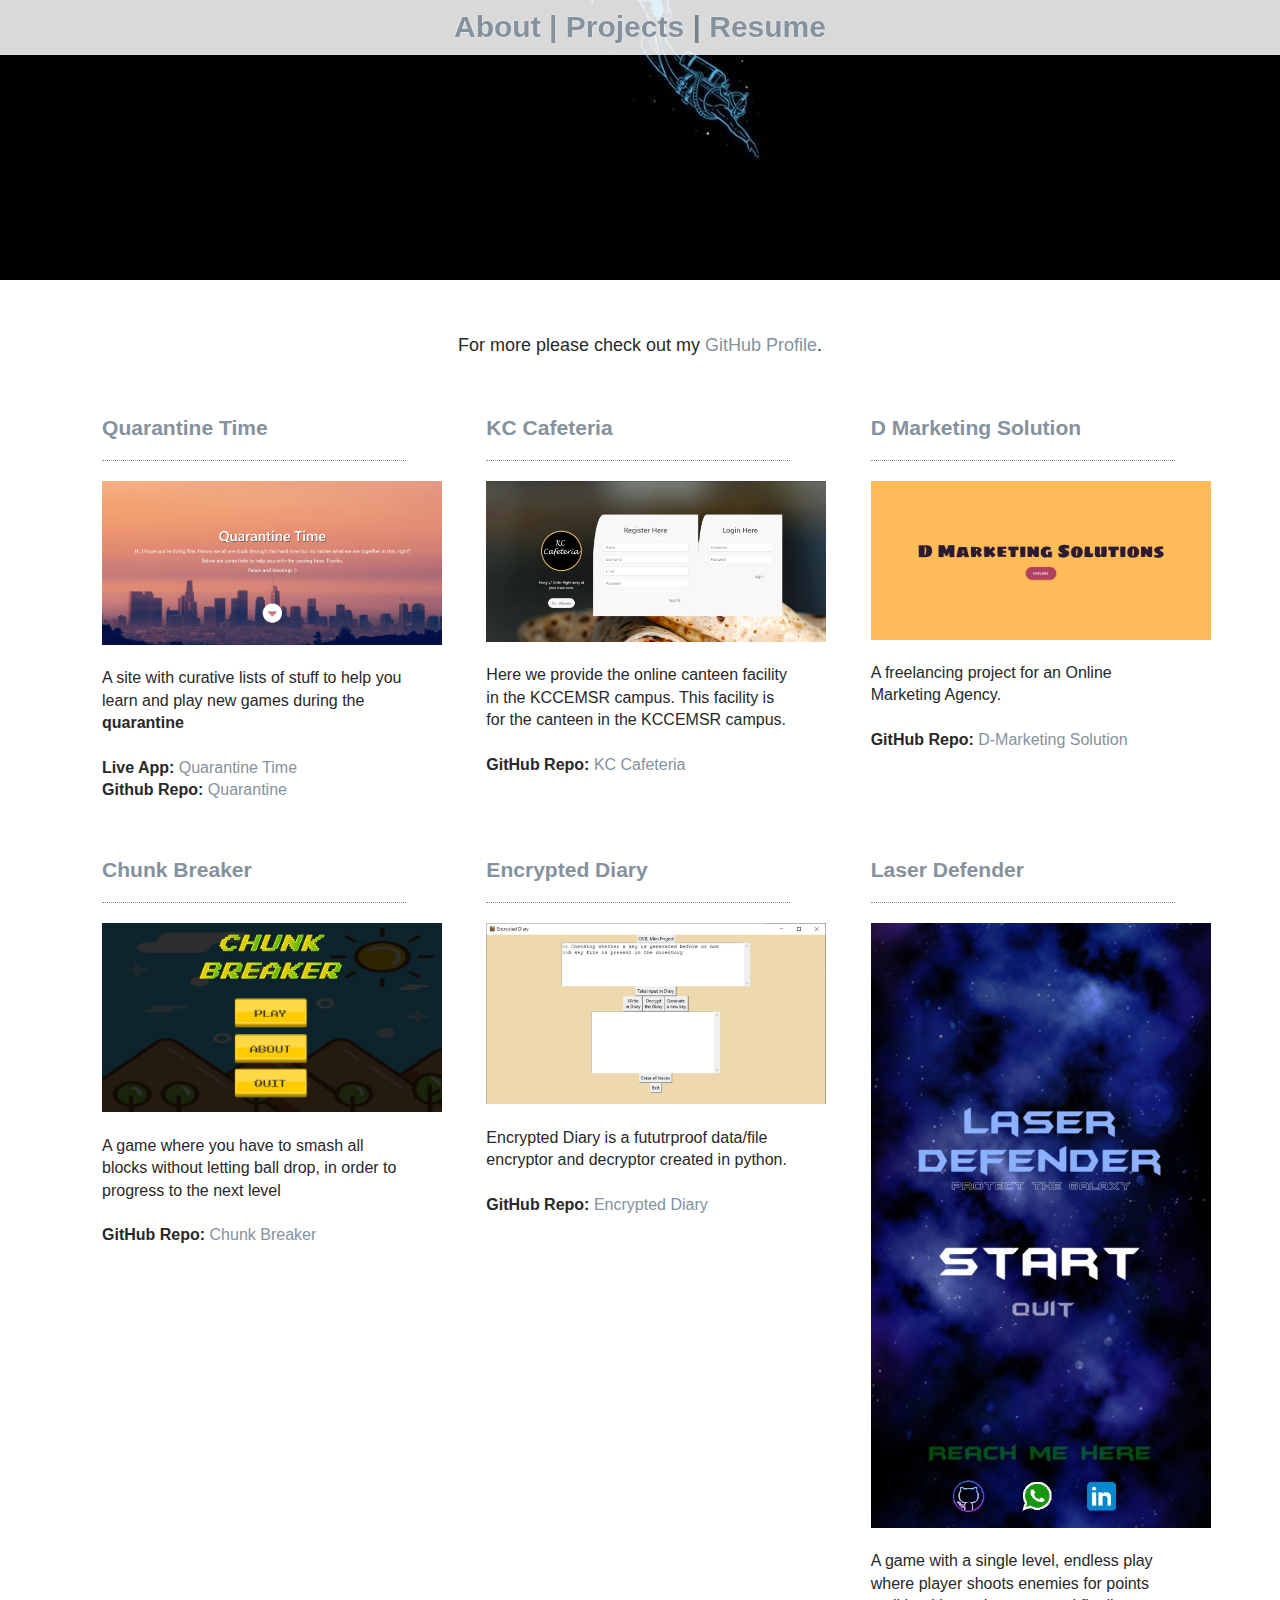
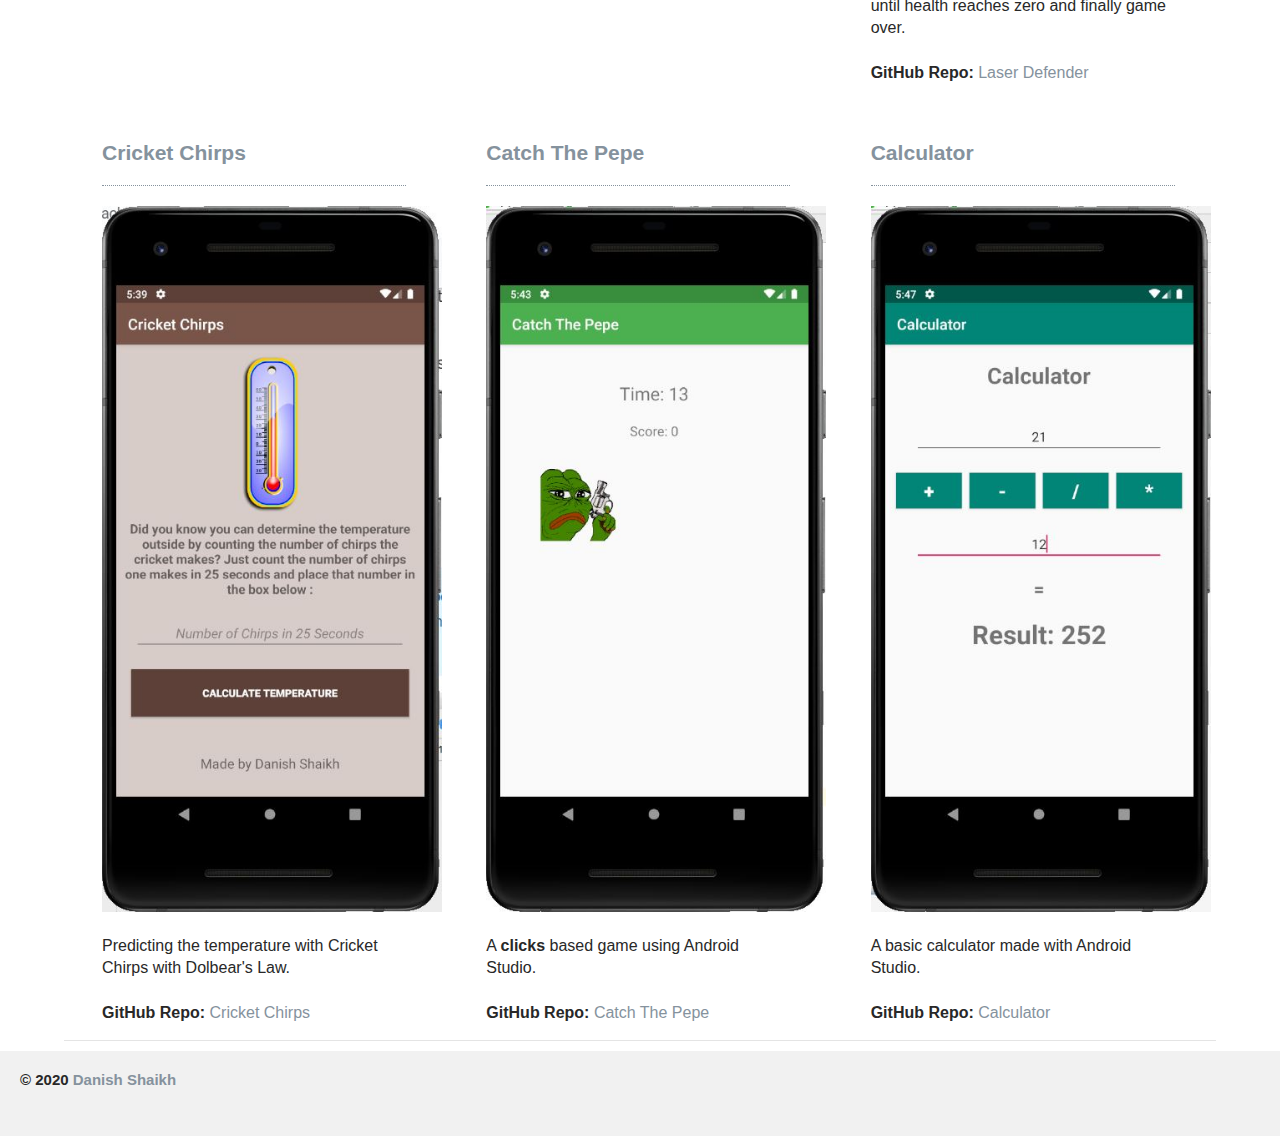
==== projects.html @ 7b11c7bb "Add files via upload" ====
<!DOCTYPE html>
<html>

<head>
    <title>Danish Shaikh - Projects</title>
    <link rel="icon" href="assets/img/dan1.jpeg" type="image/x-icon">
    <meta name="viewport" content="width=device-width, initial-scale=1" />
    <meta name="csrf-param" content="authenticity_token" />
    <meta name="csrf-token" content="M59Os6NkV8ELPgDY94OxF963FgcRkE1Yb83nRIuPz8Vqo10zm24AD98h4SmoSg+47Sa++8eswE3DVdbSmAJSIw==" />
    <link rel="stylesheet" media="all" href="assets/css/style.css" />
    <script src="/assets/application-c9e858f92b7bbf2ada4bd34c3171edba1a733dc635381f3729e663d1ca3475ff.js" type="b15c1e4b9ab69b5f76813b0f-text/javascript"></script>
    <link rel="shortcut icon" type="image/x-icon" href="/assets/favicon-2f28076bdda616c6800531ba1f4869b5a95922d3d397d43e84daccb4b259a5ad.ico" />

</head>

<body>
    <div class="main-wrapper profile">
        <header class="header">
            <nav>
                <h1><a href="index.html">About |</a>
                    <a href="projects.html">Projects</a> |
                    <a target="_blank" href="assets/cv/dancv.pdf">Resume</a></h1>
            </nav>
        </header>
        <div class="profile-banner" id="yechiel-k-cover"></div>
    </div>
    <div class="details-container">
        <div class="vitals-text-container">
            <h4 class="project-subtitle">For more please check out my <a target="_blank" href="https://github.com/danishsshaikh">GitHub Profile</a>.</h4>
            <h4></h4>
        </div>
        <div class="experience-block details-block">
            <div class="experience-content content-holder">
                <div class="title-holder">
                    <h3>Quarantine Time</h3>
                </div>
                <div class="description-holder">
                    <p><img src="assets/img/quarantine.jpg" class="imgproject"></p>
                    <p>
                        A site with curative lists of stuff to help you learn and play new games during the <strong>quarantine</strong><br><br>
                        <strong>Live App:</strong> <a target="_blank" href="https://danishsshaikh.github.io/Quarantine/">Quarantine Time</a><br>
                        <strong>Github Repo:</strong> <a target="_blank" href="https://github.com/danishsshaikh/Quarantine">Quarantine</a> <br>
                    </p>
                </div>
            </div>
        </div>
        <div class="experience-block details-block">
            <div class="experience-content content-holder">
                <div class="title-holder">
                    <h3>KC Cafeteria</h3>
                </div>
                <div class="description-holder">
                    <p><img src="assets/img/kccafe.png" class="imgproject"></p>
                    <p>
                        Here we provide the online canteen facility in the KCCEMSR campus. This facility is for the canteen in the KCCEMSR campus.
                        <br><br>
                        <strong>GitHub Repo:</strong> <a target="_blank" href="https://github.com/danishsshaikh/KCCafeteria">KC Cafeteria</a> <br>
                    </p>
                </div>
            </div>
        </div>
        <div class="experience-block details-block">
            <div class="experience-content content-holder">
                <div class="title-holder">
                    <h3>D Marketing Solution</h3>
                </div>
                <div class="description-holder">
                    <p><img src="assets/img/dms.png" class="imgproject"></p>
                    <p>
                        A freelancing project for an Online Marketing Agency.
                        <br><br>
                        <strong>GitHub Repo:</strong> <a target="_blank" href="https://github.com/danishsshaikh/DMarketingSolution">D-Marketing Solution</a> <br> </p>
                </div>
            </div>
        </div>
        <div class="experience-block details-block">
            <div class="experience-content content-holder">
                <div class="title-holder">
                    <h3>Chunk Breaker</h3>
                </div>
                <div class="description-holder">
                    <p><img src="assets/img/chunkbreaker.JPG" class="imgproject"></p>
                    <p>
                        A game where you have to smash all blocks without letting ball drop, in order to progress to the next level
                        <br><br>
                        <strong>GitHub Repo:</strong> <a target="_blank" href="https://github.com/danishsshaikh/ChunkBreaker">Chunk Breaker</a> <br>
                    </p>
                </div>
            </div>
        </div>
        <div class="experience-block details-block">
            <div class="experience-content content-holder">
                <div class="title-holder">
                    <h3>Encrypted Diary</h3>
                </div>
                <div class="description-holder">
                    <p><img src="assets/img/diary.JPG" class="imgproject"></p>
                    <p>
                        Encrypted Diary is a fututrproof data/ﬁle encryptor and decryptor created in python.
                        <br><br>
                        <strong>GitHub Repo:</strong> <a target="_blank" href="https://github.com/danishsshaikh/EncryptedDiary">Encrypted Diary</a> <br>
                    </p>
                </div>
            </div>
        </div>
        <div class="experience-block details-block">
            <div class="experience-content content-holder">
                <div class="title-holder">
                    <h3>Laser Defender</h3>
                </div>
                <div class="description-holder">
                    <p><img src="assets/img/laser.JPG" class="imgproject"></p>
                    <p>
                        A game with a single level, endless play where player shoots enemies for points until health reaches zero and finally game over.
                        <br><br>
                        <strong>GitHub Repo:</strong> <a target="_blank" href="https://github.com/danishsshaikh/LaserDefender">Laser Defender</a> <br>
                    </p>
                </div>
            </div>
        </div>
        <div class="experience-block details-block">
            <div class="experience-content content-holder">
                <div class="title-holder">
                    <h3>Cricket Chirps</h3>
                </div>
                <div class="description-holder">
                    <p><img src="assets/img/cricket.JPG" class="imgproject"></p>
                    <p>
                        Predicting the temperature with Cricket Chirps with Dolbear's Law.
                        <br><br>
                        <strong>GitHub Repo:</strong> <a target="_blank" href="https://github.com/danishsshaikh/CricketChirps">Cricket Chirps</a> <br>
                    </p>
                </div>
            </div>
        </div>
        <div class="experience-block details-block">
            <div class="experience-content content-holder">
                <div class="title-holder">
                    <h3>Catch The Pepe</h3>
                </div>
                <div class="description-holder">
                    <p><img src="assets/img/catchthepepe.JPG" class="imgproject"></p>
                    <p>
                        A <strong>clicks</strong> based game using Android Studio.<br><br>
                        <strong>GitHub Repo:</strong> <a target="_blank" href="https://github.com/danishsshaikh/CatchThePepe">Catch The Pepe</a> <br>
                    </p>
                </div>
            </div>
        </div>
        <div class="experience-block details-block">
            <div class="experience-content content-holder">
                <div class="title-holder">
                    <h3>Calculator</h3>
                </div>
                <div class="description-holder">
                    <p><img src="assets/img/calculator.JPG" class="imgproject"></p>
                    <p>
                        A basic calculator made with Android Studio.<br><br>
                        <strong>GitHub Repo:</strong> <a target="_blank" href="https://github.com/danishsshaikh/CurrencyConverter">Calculator</a><br>
                    </p>
                </div>
            </div>
        </div>
    </div>
    <footer class="footer">
        &copy; 2020 <a href="/">Danish Shaikh</a>
        <p>
        </p>
    </footer>
    <script src="https://ajax.cloudflare.com/cdn-cgi/scripts/7089c43e/cloudflare-static/rocket-loader.min.js" data-cf-settings="b15c1e4b9ab69b5f76813b0f-|49" defer=""></script>
</body>

</html>
---- assets/css/style.css ----
/*!normalize.css v3.0.2 | MIT License | git.io/normalize*/
html {
    font-family: sans-serif;
    -ms-text-size-adjust: 100%;
    -webkit-text-size-adjust: 100%
}

body {
    margin: 0
}

article,
aside,
details,
figcaption,
figure,
footer,
header,
hgroup,
main,
menu,
nav,
section,
summary {
    display: block
}

audio,
canvas,
progress,
video {
    display: inline-block;
    vertical-align: baseline
}

audio:not([controls]) {
    display: none;
    height: 0
}

[hidden],
template {
    display: none
}

a {
    background-color: transparent
}

a:active,
a:hover {
    outline: 0
}

abbr[title] {
    border-bottom: 1px dotted
}

b,
strong {
    font-weight: 700
}

dfn {
    font-style: italic
}

h1 {
    font-size: 2em;
    margin: .67em 0
}

mark {
    background: #ff0;
    color: #000
}

small {
    font-size: 80%
}

sub,
sup {
    font-size: 75%;
    line-height: 0;
    position: relative;
    vertical-align: baseline
}

sup {
    top: -.5em
}

sub {
    bottom: -.25em
}

img {
    border: 0
}

svg:not(:root) {
    overflow: hidden
}

figure {
    margin: 1em 40px
}

hr {
    -moz-box-sizing: content-box;
    box-sizing: content-box;
    height: 0
}

pre {
    overflow: auto
}

code,
kbd,
pre,
samp {
    font-family: monospace, monospace;
    font-size: 1em
}

button,
input,
optgroup,
select,
textarea {
    color: inherit;
    font: inherit;
    margin: 0
}

button {
    overflow: visible
}

button,
select {
    text-transform: none
}

button,
html input[type=button],
input[type=reset],
input[type=submit] {
    -webkit-appearance: button;
    cursor: pointer
}

button[disabled],
html input[disabled] {
    cursor: default
}

button::-moz-focus-inner,
input::-moz-focus-inner {
    border: 0;
    padding: 0
}

input {
    line-height: normal
}

input[type=checkbox],
input[type=radio] {
    box-sizing: border-box;
    padding: 0
}

input[type=number]::-webkit-inner-spin-button,
input[type=number]::-webkit-outer-spin-button {
    height: auto
}

input[type=search] {
    -webkit-appearance: textfield;
    -moz-box-sizing: content-box;
    -webkit-box-sizing: content-box;
    box-sizing: content-box
}

input[type=search]::-webkit-search-cancel-button,
input[type=search]::-webkit-search-decoration {
    -webkit-appearance: none
}

fieldset {
    border: 1px solid silver;
    margin: 0 2px;
    padding: .35em .625em .75em
}

legend {
    border: 0;
    padding: 0
}

textarea {
    overflow: auto
}

optgroup {
    font-weight: 700
}

table {
    border-collapse: collapse;
    border-spacing: 0
}

td,
th {
    padding: 0
}

@font-face {
    font-family: gothampro;
    src: url(/assets/GothamPro-23f11eefea8bf628cd79fea39a1720f8d74ffd5ad24ac6e81633ce37a4c22aba.ttf) format("truetype")
}

@font-face {
    font-family: gothampro-bold;
    src: url(/assets/GothamPro-Bold-456677df94a35ceccbbc89de6d183d837b62bf95c6a51771e454a741300b1aa7.ttf) format("truetype")
}

@font-face {
    font-family: gothampro-bolditalic;
    src: url(/assets/GothamPro-BoldItalic-e897e536122a46954a73e6052907d4a5c2ec3582564ce101d0532486a782094d.ttf) format("truetype")
}

@font-face {
    font-family: gothampro-italic;
    src: url(/assets/GothamPro-Italic-575e329dca15f5171804b534e20cd04dd5001c856b0c2ce0202d598bdcfe6e12.ttf) format("truetype")
}

@font-face {
    font-family: gothampro-light;
    src: url(/assets/GothamPro-Light-1c60719579af49b96fd24a0fdee5049bbbff275deb7191c807f62a01d40228ba.ttf) format("truetype")
}

@font-face {
    font-family: gothampro-lightitalic;
    src: url(/assets/GothamPro-LightItalic-db1506167f1f298aa497f369d7e1db29035976b7932d6dac77864b11ab585db2.ttf) format("truetype")
}

@font-face {
    font-family: gothampro-medium;
    src: url(/assets/GothamPro-Medium-98c2fd7856ed0c89e116938875d0c0eca7e5aca22469855a0d3a3f8c986a2870.ttf) format("truetype")
}

@font-face {
    font-family: gothampro-mediumitalic;
    src: url(/assets/GothamPro-MediumItalic-1bbb6d4a6d5e700def955997df2e6a7e8fba4025566567a322878de8c8c7cc5a.ttf) format("truetype")
}

@font-face {
    font-family: gothampronarrow-bold;
    src: url(/assets/GothamProNarrow-Bold-7fd19de1e17cbbeb1a7573b96d796e49a292ad026aee27e0968c5debcae1969e.ttf) format("truetype")
}

@font-face {
    font-family: gothampronarrow-medium;
    src: url(/assets/GothamProNarrow-Medium-e2a24c6283ae84c01099c786a3fb202df1e0d8879a1a472c61f83058216650c5.ttf) format("truetype")
}

@font-face {
    font-family: gothampro-black;
    src: url(/assets/GothamPro-Black-34fcac2df58c8514ad9bddbac8ce1e47ba1bac5bccf96535c01da6472b9ff70d.ttf) format("truetype")
}

@font-face {
    font-family: gothampro-blackitalic;
    src: url(/assets/GothamPro-BlackItalic-1f162f1c2831778bcbd279d21b01caaec096cfde39d10cd0fbcf1a63f95d7cf7.ttf) format("truetype")
}

*,
*:before,
*:after {
    box-sizing: border-box
}

html {
    font-size: 15px;
    color: #282828
}

body {
    font-family: gothampro, Helvetica, Arial, sans-serif;
    overflow-x: hidden
}

html,
body {
    width: 100vw;
    min-height: 100vh
}

h1,
h2,
h3,
h4,
h5,
h6 {
    margin: 0
}

a {
    text-decoration: none;
    color: #85929d
}

a:visited {
    text-decoration: none;
    color: #85929d
}

a:hover {
    text-decoration: none;
    color: #555
}

a.curent {
    text-decoration: none;
    color: #555
}

nav {
    padding: 10px;
    font-family: gothampro-light, Helvetica, Arial, sans-serif;
    text-shadow: 0 0 2px #fff;
    color: #7a8187;
    text-align: center
}

.main-wrapper {
    width: 100%;
    height: 100%
}

header {
    position: fixed;
    top: 0;
    left: 0;
    width: 100%;
    height: 55px;
    box-shadow: 0 0 24px rgba(0, 0, 0, .15);
    background-color: rgba(255, 255, 255, .85);
    border-bottom: 1px solid #ddd;
    z-index: 10
}

.footer {
    padding-top: 20px;
    padding-left: 20px;
    font-weight: bolder;
    position: relative;
    height: 55px;
    background-color: #f1f1f1;
    margin-top: 10px
}

#yechiel-k-cover {
    background-image: url(background.jpg);
    -webkit-transition: .2s;
    -moz-transition: .2s;
    -o-transition: .2s;
    transition: .2s
}

#yechiel-k-card {
    background-image: url(dan.jpeg);
    -webkit-transition: .2s;
    -moz-transition: .2s;
    -o-transition: .2s;
    transition: .2s
}

#yechiel-k-card:hover {
    -webkit-transform: scale(1.1);
    -moz-transform: scale(1.1);
    -o-transform: scale(1.1);
    -ms-transform: scale(1.1);
    transform: scale(1.1)
}

.form-container {
    margin-top: 30px;
    margin: auto;
    padding: 0 20px;
    width: 33.33%
}

form input,
form textarea {
    margin-bottom: .5em
}

input,
textarea {
    font-size: .8em;
    font-family: proxima-nova-soft, sans-serif;
    border: 1px solid #ddd;
    background: #fff;
    padding: .9em;
    transition: all .3s ease-in-out;
    width: 100%
}

.magic,
input {
    width: auto
}

textarea {
    overflow: auto;
    vertical-align: top
}

button,
input {
    line-height: normal
}

input.submit {
    width: 33.33%;
    font-size: 1em;
    text-transform: uppercase;
    font-weight: 600;
    border: 2px solid;
    background: 0 0;
    line-height: 1em;
    padding: .6em .9em;
    transition: all .3s ease-in-out
}

.profile .header {
    margin: 0
}

.profile-banner {
    height: 280px;
    background-position: center;
    background-repeat: no-repeat;
}

.vitals-container {
    position: relative;
    padding-bottom: 50px;
    border-bottom: 1px solid #e4e4e4
}

.social-icon-container {
    width: 300px;
    margin: 0 auto;
    padding-top: 110px;
    text-align: center
}

.social-icon {
    width: 40px;
    height: 40px;
    margin: 0 8px
}

.profile-photo {
    background-position: center;
    background-size: cover;
    background-repeat: no-repeat;
    position: absolute;
    height: 190px;
    width: 190px;
    top: -110px;
    left: 0;
    right: 0;
    margin: 0 auto;
    border-radius: 150px
}

.vitals-text-container {
    width: 100%;
    text-align: center;
    margin-top: 30px
}

.profile-name,
.profile-location,
.project-header,
.project-subtitle {
    font-weight: 400
}

.profile-name,
.project-header {
    font-size: 36px;
    margin-bottom: 10px
}

.profile-location,
.project-subtitle {
    font-size: 18px;
    margin-bottom: 20px
}

.profile-contact {
    font-size: 18px;
    margin-bottom: 20px
}

.profile-quote {
    font-family: gothampro-light, Helvetica, Arial, sans-serif;
    font-size: 22px;
    color: #85929d;
    width: 75%;
    margin: 0 auto
}

.details-container {
    width: 100%;
    max-width: 1200px;
    min-height: 350px;
    margin: 55px auto 0;
    border-bottom: 1px solid #e4e4e4;

}

.details-block {
    width: 80%;
    margin: 0 auto
}

.title-holder {
    font-family: gothampro-bold, Helvetica, Arial, sans-serif;
    font-size: 18px;
    font-weight: 400;
    color: #85929d;
    border-bottom: 1px dotted #85929d;
    padding-bottom: 20px;
    margin-bottom: 20px;
    margin-top: 40px
}

.title-holder-sk {
    font-family: gothampro-bold, Helvetica, Arial, sans-serif;
    font-size: 25px;
    font-weight: 400;
    text-align: center;
    color: #85929d;
    padding-bottom: 0px;
    margin-bottom: 20px;
    margin-top: 20px;

}

.sub-title-holder {
    font-family: gothampro-bold, Helvetica, Arial, sans-serif;
    font-size: 13px;
    font-weight: 400;
    color: #85929d;
    border-bottom: 1px dotted #85929d;
    padding-bottom: 10px;
    margin-bottom: 10px;
    margin-top: 30px
}

.description-holder {
    font-family: gothampro-light, Helvetica, Arial, sans-serif;
    font-size: 16px;
    font-weight: 400;
    line-height: 1.4em
}

.description-holder h4 {
    font-family: gothampro-medium, Helvetica, Arial, sans-serif;
    font-size: 16px;
    font-weight: 400;
    padding-bottom: 8px;
    margin: 8px 0
}

.description-holder h5 {
    font-size: 16px;
    font-weight: 400
}

.education-content div:nth-child(3),
.experience-content div:nth-child(3) {
    padding-top: 15px;
    margin-top: 15px;
    border-top: 1px dotted #85929d
}

.education-content div:nth-child(4),
.experience-content div:nth-child(4) {
    padding-top: 15px;
    margin-top: 15px;
    border-top: 1px dotted #85929d
}

@media only screen and (min-width:480px) {
    .learn-logo {
        left: 10%;
        margin: 0
    }

    .roster-text-container h1 {
        font-size: 32px
    }

    .roster-text-container h2 {
        font-size: 32px;
        width: 80%
    }

    .student-card:hover .view-profile-div {
        display: block;
        z-index: 900
    }

    .footer {
        height: 85px
    }

    .footer p {
        font-size: .5em
    }

    .made-with-love {
        top: 60px
    }

    .profile-quote {
        width: 80%
    }
}

@media only screen and (max-width:480px) {
    nav {
        font-size: .75em
    }
}

@media only screen and (min-width:700px) {
    .roster-text-container h1 {
        font-size: 40px
    }

    .roster-text-container h2 {
        font-size: 40px;
        width: 80%
    }

    .roster-cards-container {
        width: 650px
    }

    .student-card {
        display: inline-block;
        width: 305px
    }

    .student-card:nth-of-type(odd) {
        margin-right: 35px
    }

    .profile-quote {
        width: 70%
    }
}

@media only screen and (min-width:1050px) {
    .roster .header {
        margin-bottom: 150px
    }

    .roster-text-container h1 {
        font-size: 48px
    }

    .roster-text-container h2 {
        font-size: 48px;
        width: 70%
    }

    .roster-cards-container {
        width: 1000px
    }

    .student-card:nth-of-type(3n) {
        margin-right: 0
    }

    .student-card:not(:nth-of-type(3n)) {
        margin-right: 38px
    }

    .profile-header {
        margin-bottom: 0
    }

    .profile-quote {
        width: 40%
    }

    .details-container {
        width: 90%;
        position: relative
    }

    .details-block {
        display: inline-block;
        width: 33%
    }

    .bio-block,
    .education-block,
    .experience-block {
        position: relative;
        vertical-align: top
    }

    .content-holder {
        width: 80%;
        margin: 0 auto
    }
}

.clearfix:before,
.clearfix:after {
    content: " ";
    display: table
}

.clearfix:after {
    clear: both
}

.imgproject {
    width: 340px;
}
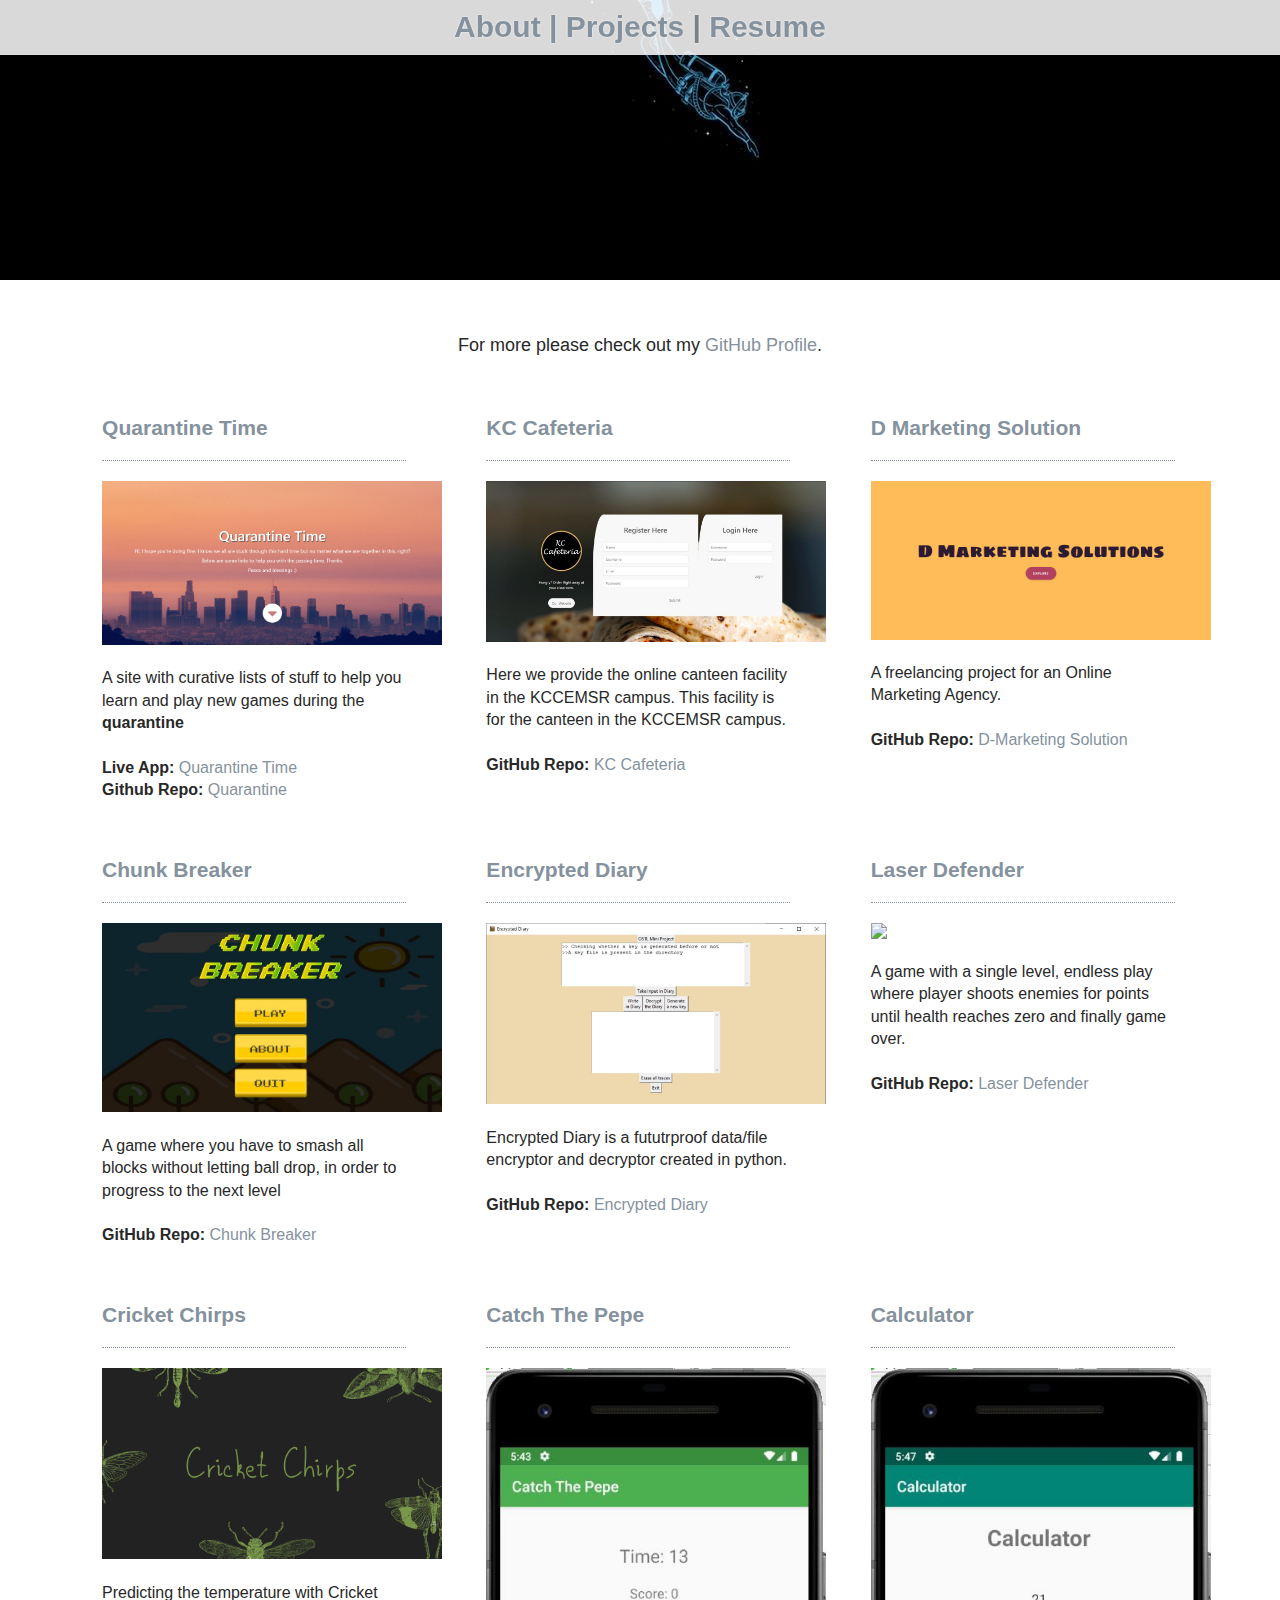
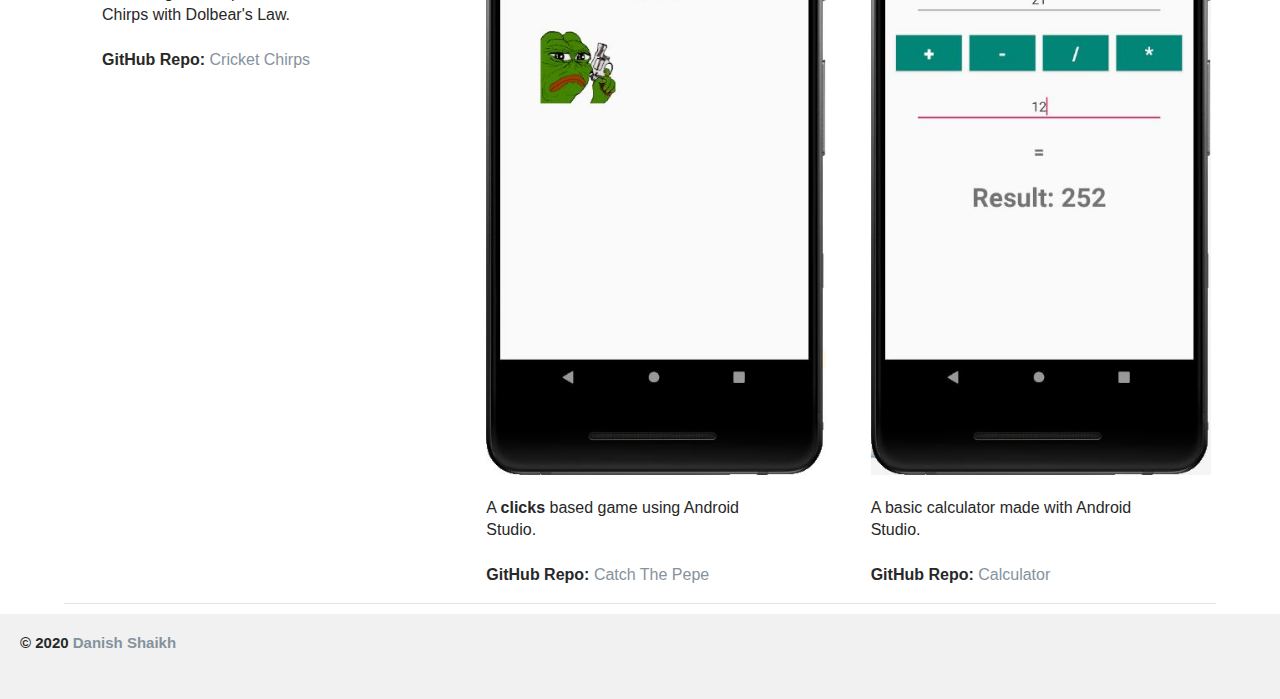
==== commit 59e2df86: "cricketChrip update" ====
--- a/projects.html
+++ b/projects.html
@@ -109,7 +109,7 @@
                     <h3>Laser Defender</h3>
                 </div>
                 <div class="description-holder">
-                    <p><img src="assets/img/laser.JPG" class="imgproject"></p>
+                    <p><img src="assets/img/laserdef.png" class="imgproject"></p>
                     <p>
                         A game with a single level, endless play where player shoots enemies for points until health reaches zero and finally game over.
                         <br><br>
@@ -124,7 +124,7 @@
                     <h3>Cricket Chirps</h3>
                 </div>
                 <div class="description-holder">
-                    <p><img src="assets/img/cricket.JPG" class="imgproject"></p>
+                    <p><img src="assets/img/cricketchirp.png" class="imgproject"></p>
                     <p>
                         Predicting the temperature with Cricket Chirps with Dolbear's Law.
                         <br><br>
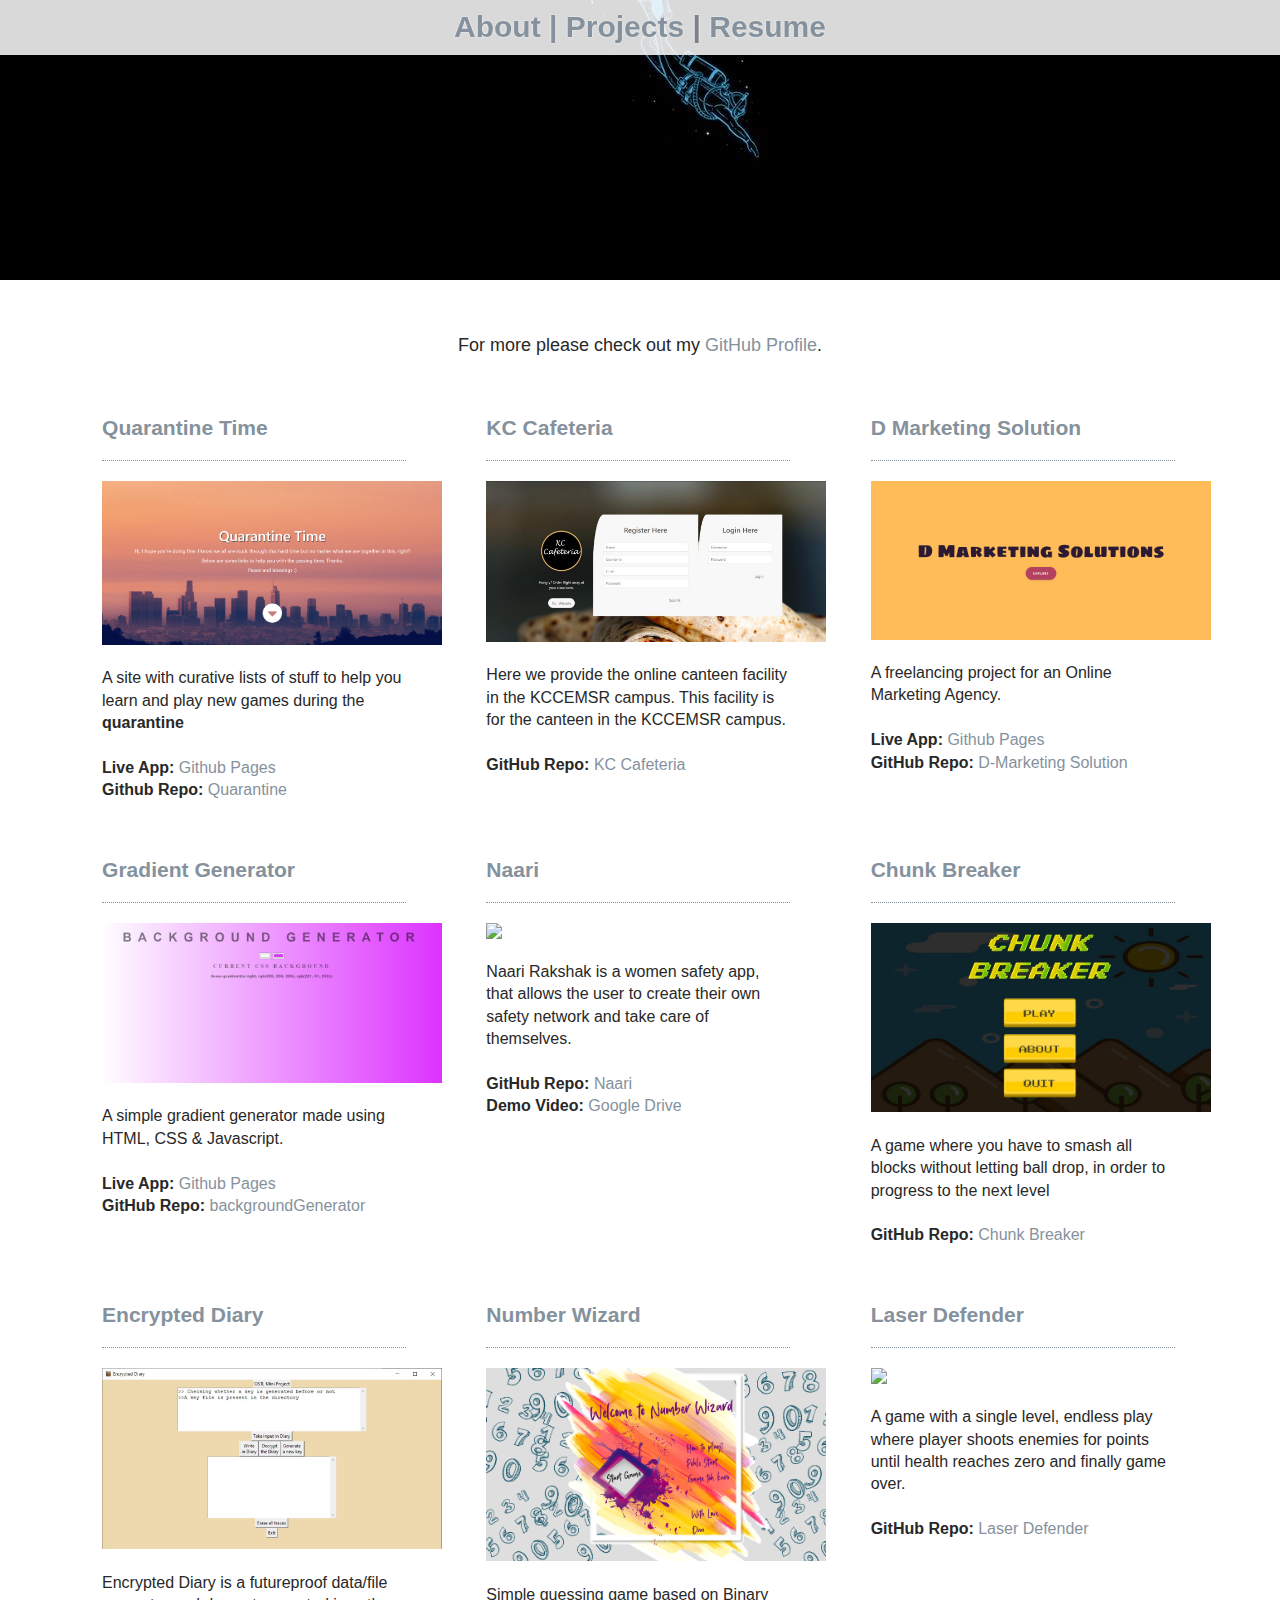
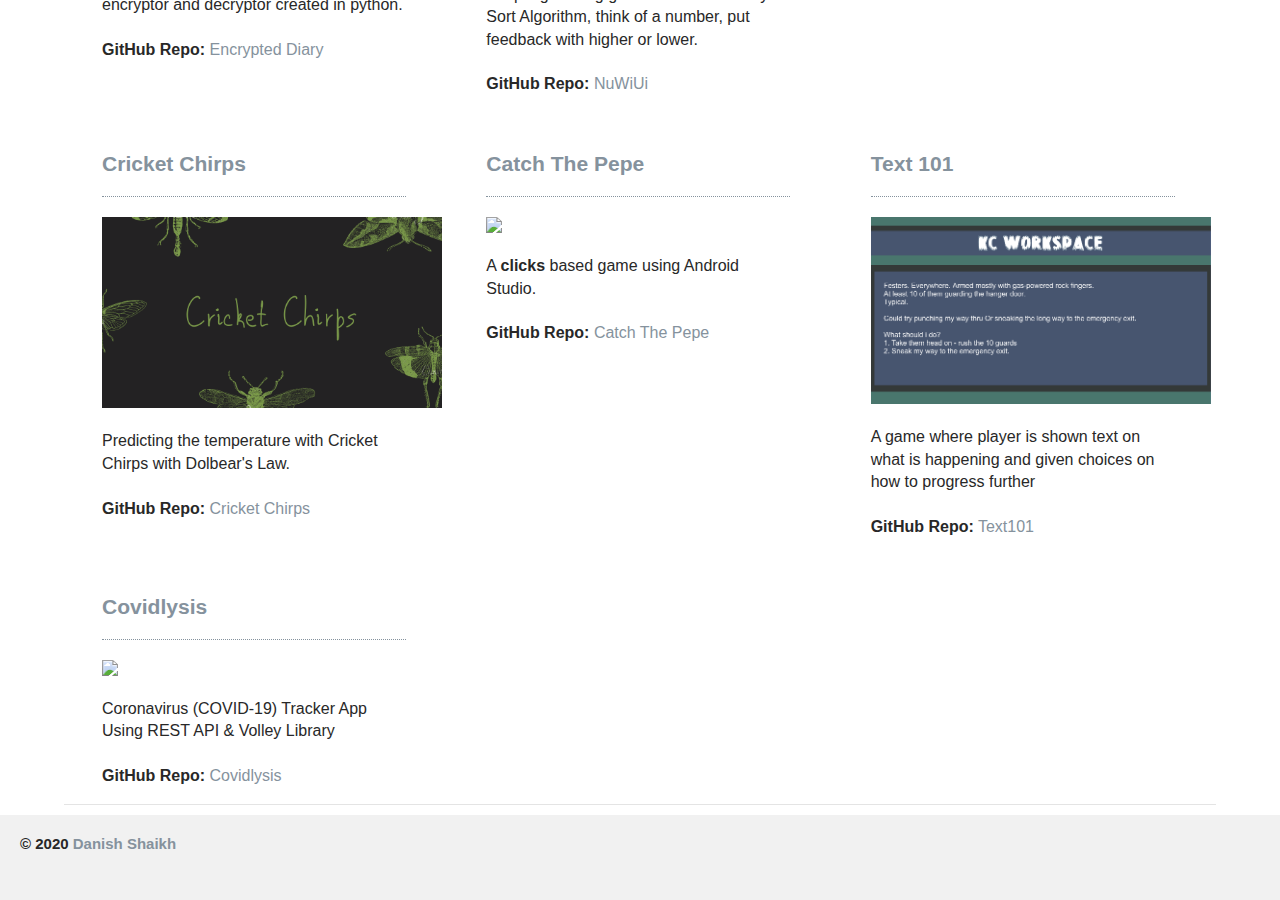
==== commit 2c39daa7: "2 projects added" ====
--- a/projects.html
+++ b/projects.html
@@ -38,7 +38,7 @@
                     <p><img src="assets/img/quarantine.jpg" class="imgproject"></p>
                     <p>
                         A site with curative lists of stuff to help you learn and play new games during the <strong>quarantine</strong><br><br>
-                        <strong>Live App:</strong> <a target="_blank" href="https://danishsshaikh.github.io/Quarantine/">Quarantine Time</a><br>
+                        <strong>Live App:</strong> <a target="_blank" href="https://danishsshaikh.github.io/Quarantine/">Github Pages</a><br>
                         <strong>Github Repo:</strong> <a target="_blank" href="https://github.com/danishsshaikh/Quarantine">Quarantine</a> <br>
                     </p>
                 </div>
@@ -69,6 +69,7 @@
                     <p>
                         A freelancing project for an Online Marketing Agency.
                         <br><br>
+                        <strong>Live App:</strong> <a target="_blank" href="https://danishsshaikh.github.io/DMarketingSolution/">Github Pages</a><br>
                         <strong>GitHub Repo:</strong> <a target="_blank" href="https://github.com/danishsshaikh/DMarketingSolution">D-Marketing Solution</a> <br> </p>
                 </div>
             </div>
@@ -76,6 +77,37 @@
         <div class="experience-block details-block">
             <div class="experience-content content-holder">
                 <div class="title-holder">
+                    <h3>Gradient Generator</h3>
+                </div>
+                <div class="description-holder">
+                    <p><img src="assets/img/live.png" class="imgproject"></p>
+                    <p>
+                        A simple gradient generator made using HTML, CSS & Javascript.<br><br>
+                        <strong>Live App:</strong> <a target="_blank" href="https://danishsshaikh.github.io/backgroundGenerator/">Github Pages</a> <br>
+
+                        <strong>GitHub Repo:</strong> <a target="_blank" href="https://github.com/danishsshaikh/backgroundGenerator">backgroundGenerator</a><br>
+                    </p>
+                </div>
+            </div>
+        </div>
+        <div class="experience-block details-block">
+            <div class="experience-content content-holder">
+                <div class="title-holder">
+                    <h3>Naari</h3>
+                </div>
+                <div class="description-holder">
+                    <p><img src="assets/img/naari.png" class="imgproject"></p>
+                    <p>
+                        Naari Rakshak is a women safety app, that allows the user to create their own safety network and take care of themselves. <br><br>
+                        <strong>GitHub Repo:</strong> <a target="_blank" href="https://github.com/danishsshaikh/Naari">Naari</a><br>
+                        <strong>Demo Video:</strong> <a target="_blank" href="https://drive.google.com/file/d/1SD7LB8rClTEWmeKbP7v_g_DAxApHf20L/view">Google Drive</a> <br>
+                    </p>
+                </div>
+            </div>
+        </div>
+        <div class="experience-block details-block">
+            <div class="experience-content content-holder">
+                <div class="title-holder">
                     <h3>Chunk Breaker</h3>
                 </div>
                 <div class="description-holder">
@@ -96,7 +128,7 @@
                 <div class="description-holder">
                     <p><img src="assets/img/diary.JPG" class="imgproject"></p>
                     <p>
-                        Encrypted Diary is a fututrproof data/ﬁle encryptor and decryptor created in python.
+                        Encrypted Diary is a futureproof data/ﬁle encryptor and decryptor created in python.
                         <br><br>
                         <strong>GitHub Repo:</strong> <a target="_blank" href="https://github.com/danishsshaikh/EncryptedDiary">Encrypted Diary</a> <br>
                     </p>
@@ -106,6 +138,21 @@
         <div class="experience-block details-block">
             <div class="experience-content content-holder">
                 <div class="title-holder">
+                    <h3>Number Wizard</h3>
+                </div>
+                <div class="description-holder">
+                    <p><img src="assets/img/console.PNG" class="imgproject"></p>
+                    <p>
+                        Simple guessing game based on Binary Sort Algorithm, think of a number, put feedback with higher or lower.
+                        <br><br>
+                        <strong>GitHub Repo:</strong> <a target="_blank" href="https://github.com/danishsshaikh/NuWiUI">NuWiUi</a> <br>
+                    </p>
+                </div>
+            </div>
+        </div>
+        <div class="experience-block details-block">
+            <div class="experience-content content-holder">
+                <div class="title-holder">
                     <h3>Laser Defender</h3>
                 </div>
                 <div class="description-holder">
@@ -139,7 +186,7 @@
                     <h3>Catch The Pepe</h3>
                 </div>
                 <div class="description-holder">
-                    <p><img src="assets/img/catchthepepe.JPG" class="imgproject"></p>
+                    <p><img src="assets/img/pepe.png" class="imgproject"></p>
                     <p>
                         A <strong>clicks</strong> based game using Android Studio.<br><br>
                         <strong>GitHub Repo:</strong> <a target="_blank" href="https://github.com/danishsshaikh/CatchThePepe">Catch The Pepe</a> <br>
@@ -150,13 +197,27 @@
         <div class="experience-block details-block">
             <div class="experience-content content-holder">
                 <div class="title-holder">
-                    <h3>Calculator</h3>
-                </div>
-                <div class="description-holder">
-                    <p><img src="assets/img/calculator.JPG" class="imgproject"></p>
-                    <p>
-                        A basic calculator made with Android Studio.<br><br>
-                        <strong>GitHub Repo:</strong> <a target="_blank" href="https://github.com/danishsshaikh/CurrencyConverter">Calculator</a><br>
+                    <h3>Text 101</h3>
+                </div>
+                <div class="description-holder">
+                    <p><img src="assets/img/text.png" class="imgproject"></p>
+                    <p>
+                        A game where player is shown text on what is happening and given choices on how to progress further<br><br>
+                        <strong>GitHub Repo:</strong> <a target="_blank" href="https://github.com/danishsshaikh/Text101">Text101</a><br>
+                    </p>
+                </div>
+            </div>
+        </div>
+        <div class="experience-block details-block">
+            <div class="experience-content content-holder">
+                <div class="title-holder">
+                    <h3>Covidlysis</h3>
+                </div>
+                <div class="description-holder">
+                    <p><img src="assets/img/covid.png" class="imgproject"></p>
+                    <p>
+                        Coronavirus (COVID-19) Tracker App Using REST API & Volley Library<br><br>
+                        <strong>GitHub Repo:</strong> <a target="_blank" href="https://github.com/danishsshaikh/Covidlysis">Covidlysis</a><br>
                     </p>
                 </div>
             </div>
